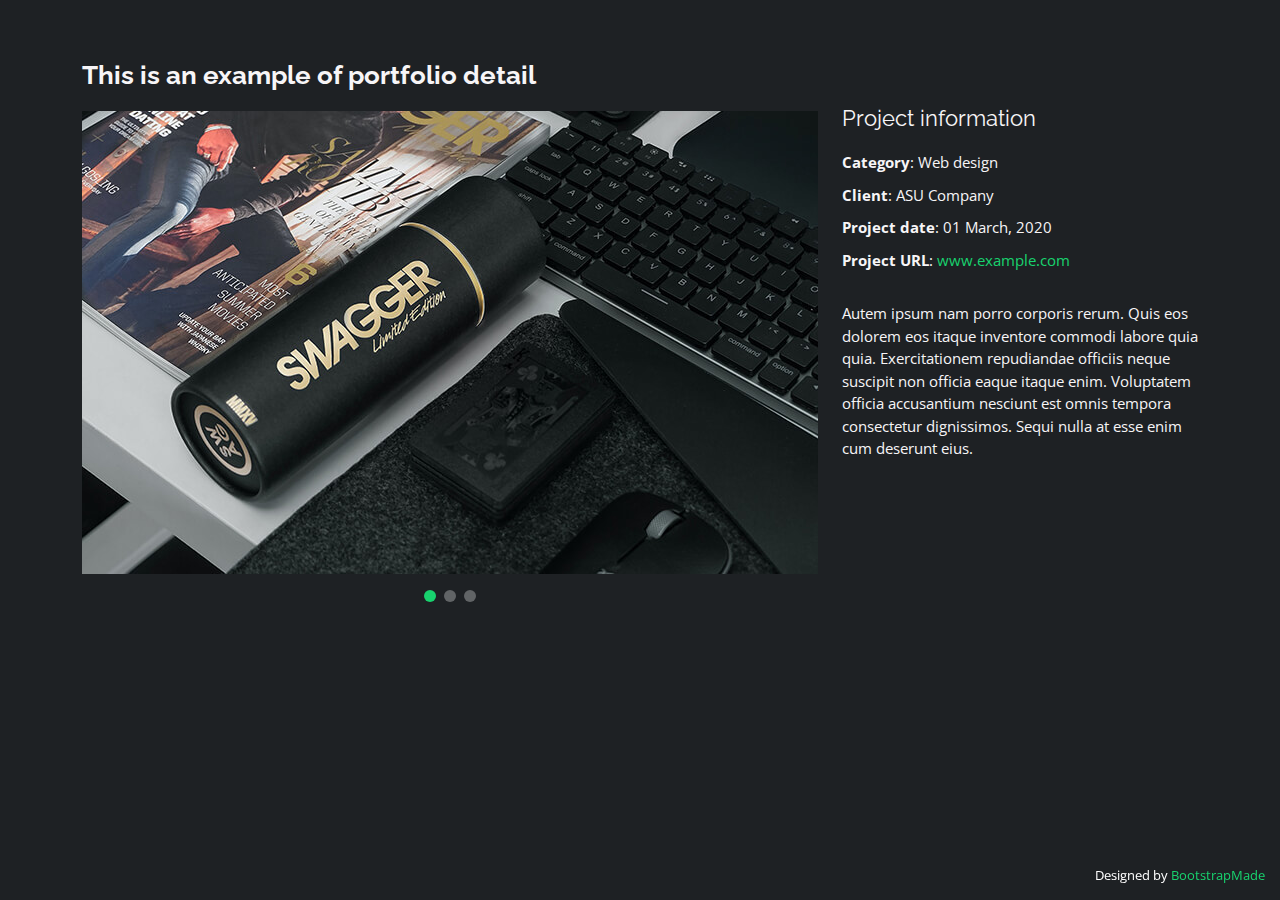
==== portfolio-details.html @ a4a26bcc "first commit" ====
<!DOCTYPE html>
<html lang="en">

<head>
  <meta charset="utf-8">
  <meta content="width=device-width, initial-scale=1.0" name="viewport">

  <title>Portfolio Details - Personal Bootstrap Template</title>
  <meta content="" name="description">
  <meta content="" name="keywords">

  <!-- Favicons -->
  <link href="assets/img/favicon.png" rel="icon">
  <link href="assets/img/apple-touch-icon.png" rel="apple-touch-icon">

  <!-- Google Fonts -->
  <link href="https://fonts.googleapis.com/css?family=Open+Sans:300,300i,400,400i,600,600i,700,700i|Raleway:300,300i,400,400i,500,500i,600,600i,700,700i|Poppins:300,300i,400,400i,500,500i,600,600i,700,700i" rel="stylesheet">

  <!-- Vendor CSS Files -->
  <link href="assets/vendor/bootstrap/css/bootstrap.min.css" rel="stylesheet">
  <link href="assets/vendor/bootstrap-icons/bootstrap-icons.css" rel="stylesheet">
  <link href="assets/vendor/boxicons/css/boxicons.min.css" rel="stylesheet">
  <link href="assets/vendor/glightbox/css/glightbox.min.css" rel="stylesheet">
  <link href="assets/vendor/remixicon/remixicon.css" rel="stylesheet">
  <link href="assets/vendor/swiper/swiper-bundle.min.css" rel="stylesheet">

  <!-- Template Main CSS File -->
  <link href="assets/css/style.css" rel="stylesheet">

  <!-- =======================================================
  * Template Name: Personal
  * Updated: Jul 27 2023 with Bootstrap v5.3.1
  * Template URL: https://bootstrapmade.com/personal-free-resume-bootstrap-template/
  * Author: BootstrapMade.com
  * License: https://bootstrapmade.com/license/
  ======================================================== -->
</head>

<body>

  <main id="main">

    <!-- ======= Portfolio Details ======= -->
    <div id="portfolio-details" class="portfolio-details">
      <div class="container">

        <div class="row">

          <div class="col-lg-8">
            <h2 class="portfolio-title">This is an example of portfolio detail</h2>

            <div class="portfolio-details-slider swiper">
              <div class="swiper-wrapper align-items-center">

                <div class="swiper-slide">
                  <img src="assets/img/portfolio/portfolio-details-1.jpg" alt="">
                </div>

                <div class="swiper-slide">
                  <img src="assets/img/portfolio/portfolio-details-2.jpg" alt="">
                </div>

                <div class="swiper-slide">
                  <img src="assets/img/portfolio/portfolio-details-3.jpg" alt="">
                </div>

              </div>
              <div class="swiper-pagination"></div>
            </div>

          </div>

          <div class="col-lg-4 portfolio-info">
            <h3>Project information</h3>
            <ul>
              <li><strong>Category</strong>: Web design</li>
              <li><strong>Client</strong>: ASU Company</li>
              <li><strong>Project date</strong>: 01 March, 2020</li>
              <li><strong>Project URL</strong>: <a href="#">www.example.com</a></li>
            </ul>

            <p>
              Autem ipsum nam porro corporis rerum. Quis eos dolorem eos itaque inventore commodi labore quia quia. Exercitationem repudiandae officiis neque suscipit non officia eaque itaque enim. Voluptatem officia accusantium nesciunt est omnis tempora consectetur dignissimos. Sequi nulla at esse enim cum deserunt eius.
            </p>
          </div>

        </div>

      </div>
    </div><!-- End Portfolio Details -->

  </main><!-- End #main -->

  <div class="credits">
    <!-- All the links in the footer should remain intact. -->
    <!-- You can delete the links only if you purchased the pro version. -->
    <!-- Licensing information: https://bootstrapmade.com/license/ -->
    <!-- Purchase the pro version with working PHP/AJAX contact form: https://bootstrapmade.com/personal-free-resume-bootstrap-template/ -->
    Designed by <a href="https://bootstrapmade.com/">BootstrapMade</a>
  </div>

  <!-- Vendor JS Files -->
  <script src="assets/vendor/purecounter/purecounter_vanilla.js"></script>
  <script src="assets/vendor/bootstrap/js/bootstrap.bundle.min.js"></script>
  <script src="assets/vendor/glightbox/js/glightbox.min.js"></script>
  <script src="assets/vendor/isotope-layout/isotope.pkgd.min.js"></script>
  <script src="assets/vendor/swiper/swiper-bundle.min.js"></script>
  <script src="assets/vendor/waypoints/noframework.waypoints.js"></script>
  <script src="assets/vendor/php-email-form/validate.js"></script>

  <!-- Template Main JS File -->
  <script src="assets/js/main.js"></script>

</body>

</html>
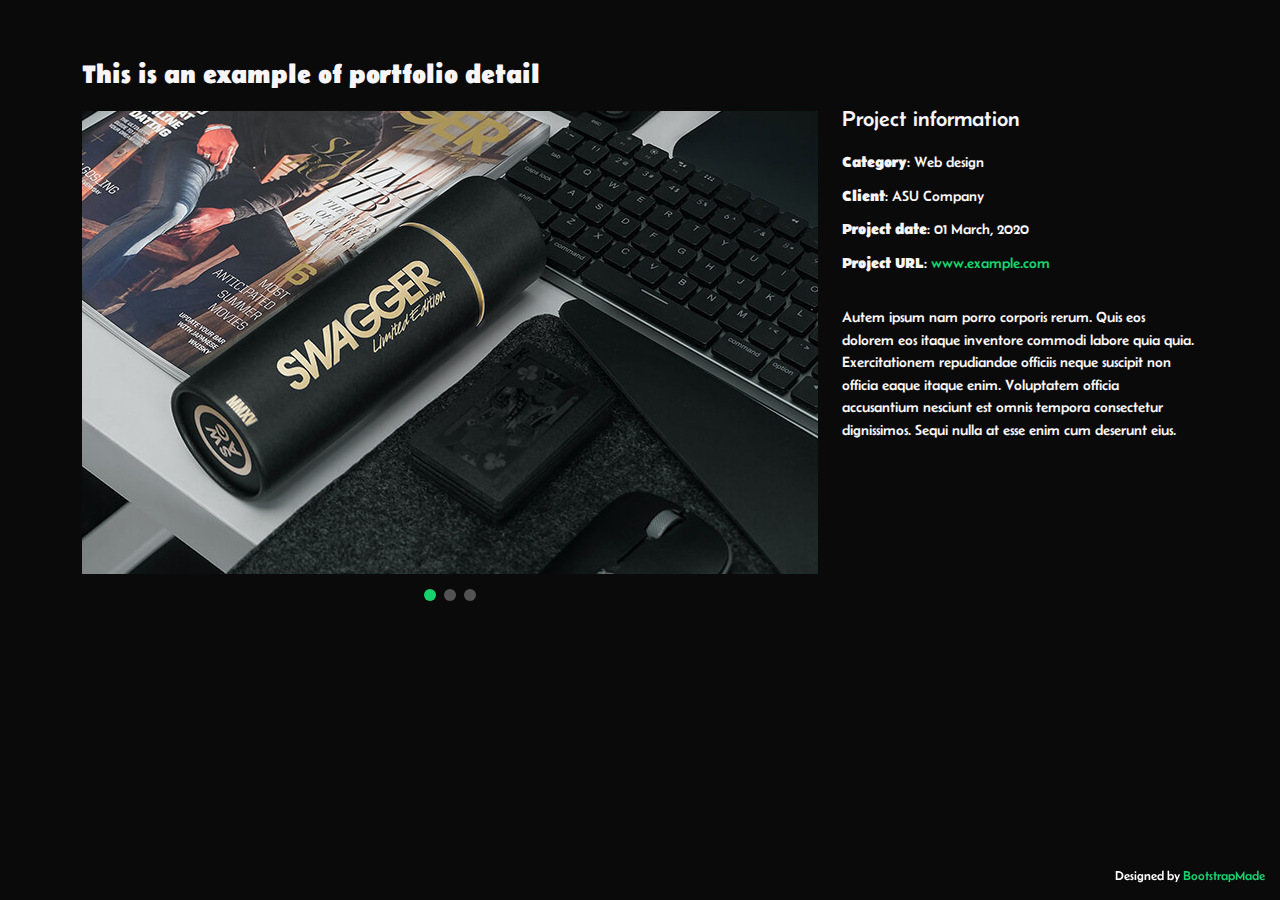
==== commit 00b5af28: "work in front end" ====
--- a/portfolio-details.html
+++ b/portfolio-details.html
@@ -5,9 +5,10 @@
   <meta charset="utf-8">
   <meta content="width=device-width, initial-scale=1.0" name="viewport">
 
-  <title>Portfolio Details - Personal Bootstrap Template</title>
+  <title>Francisco Montenegro - Personal Website - CV</title>
   <meta content="" name="description">
-  <meta content="" name="keywords">
+  <meta name="keywords" content="Desarrollador frontend, Desarrollador web, JavaScript, PHP, HTML5, CSS3, Diseño web, Experiencia de usuario, UI, Desarrollo web responsivo, Desarrollo web móvil, Programación orientada a objetos, OOP, Desarrollo ágil, React, Angular, Vue, Desarrollo de aplicaciones web, Desarrollo de sitios web estáticos, Desarrollo de sitios web dinámicos, Optimización de rendimiento web, SEO para desarrolladores frontend, Componentes reutilizables, Desarrollo de juegos en el navegador, Animaciones web, Accesibilidad web, Desarrollo cross-browser, Git, Control de versiones, Portafolio de proyectos, Curriculum vitae, CV en línea, Tutoriales de desarrollo frontend, Publicaciones técnicas, Mejores prácticas de desarrollo web, Repositorios de proyectos, GitHub, GitLab, Showcase de proyectos, Herramientas de desarrollo frontend, Programación funcional en JavaScript, Arquitectura de aplicaciones web, Diseño de interfaz de usuario, Pruebas unitarias, Pruebas de integración, Desarrollo de aplicaciones SPA, Uso de APIs en JavaScript, Uso de APIs en PHP, Desarrollo de plugins, Extensiones, Tutoriales de integración de tecnologías">
+  <meta name="description" content="Desarrollador frontend especializado en JavaScript y PHP. Explora mi portafolio de proyectos, tutoriales y publicaciones técnicas. Descubre cómo diseño y desarrollo aplicaciones web responsivas, interactivas y accesibles. ¡Bienvenido a mi mundo del desarrollo web!">
 
   <!-- Favicons -->
   <link href="assets/img/favicon.png" rel="icon">
--- a/assets/css/style.css
+++ b/assets/css/style.css
@@ -1,17 +1,31 @@
 /**
-* Template Name: Personal
-* Updated: Jul 27 2023 with Bootstrap v5.3.1
-* Template URL: https://bootstrapmade.com/personal-free-resume-bootstrap-template/
-* Author: BootstrapMade.com
-* License: https://bootstrapmade.com/license/
-*/
+* Template Name: Personal Website - Francisco Montenegro
+* Updated:07-08-2023 with Bootstrap v5.3.1
+/
+
+/**
+Css Variables
+**/
+
+@import url('https://fonts.googleapis.com/css2?family=Belanosima:wght@400;600;700&display=swap');
+
+:root {
+  --background-color:#333333;
+  --background-card-color:#1f3044;
+  --primary-text-color:#e8eae3;
+  --secondary-text-color2:#fa2742;
+  --enfasis-color:#fb9039;
+  --headings-font-family: 'Belanosima', sans-serif;
+}
 
 /*--------------------------------------------------------------
 # General
 --------------------------------------------------------------*/
 body {
-  font-family: "Open Sans", sans-serif;
-  background-color: #CECECE;
+  /* font-family: "Open Sans", sans-serif; */
+  /* font-family: 'IBM Plex Sans', sans-serif; */
+  font-family: 'Belanosima', sans-serif;
+  background-color:var(--background-color);
   color: #F7F5F7;
   position: relative;
   background: transparent;
@@ -20,7 +34,7 @@
 body::before {
   content: "";
   position: fixed;
-  background: #94A6B3  top right no-repeat;
+  background: var(--background-color)  top right no-repeat;
   background-size: cover;
   left: 0;
   right: 0;
@@ -51,7 +65,7 @@
 h4,
 h5,
 h6 {
-  font-family: "Raleway", sans-serif;
+  font-family: var(--headings-font-family);
 }
 
 /*--------------------------------------------------------------
